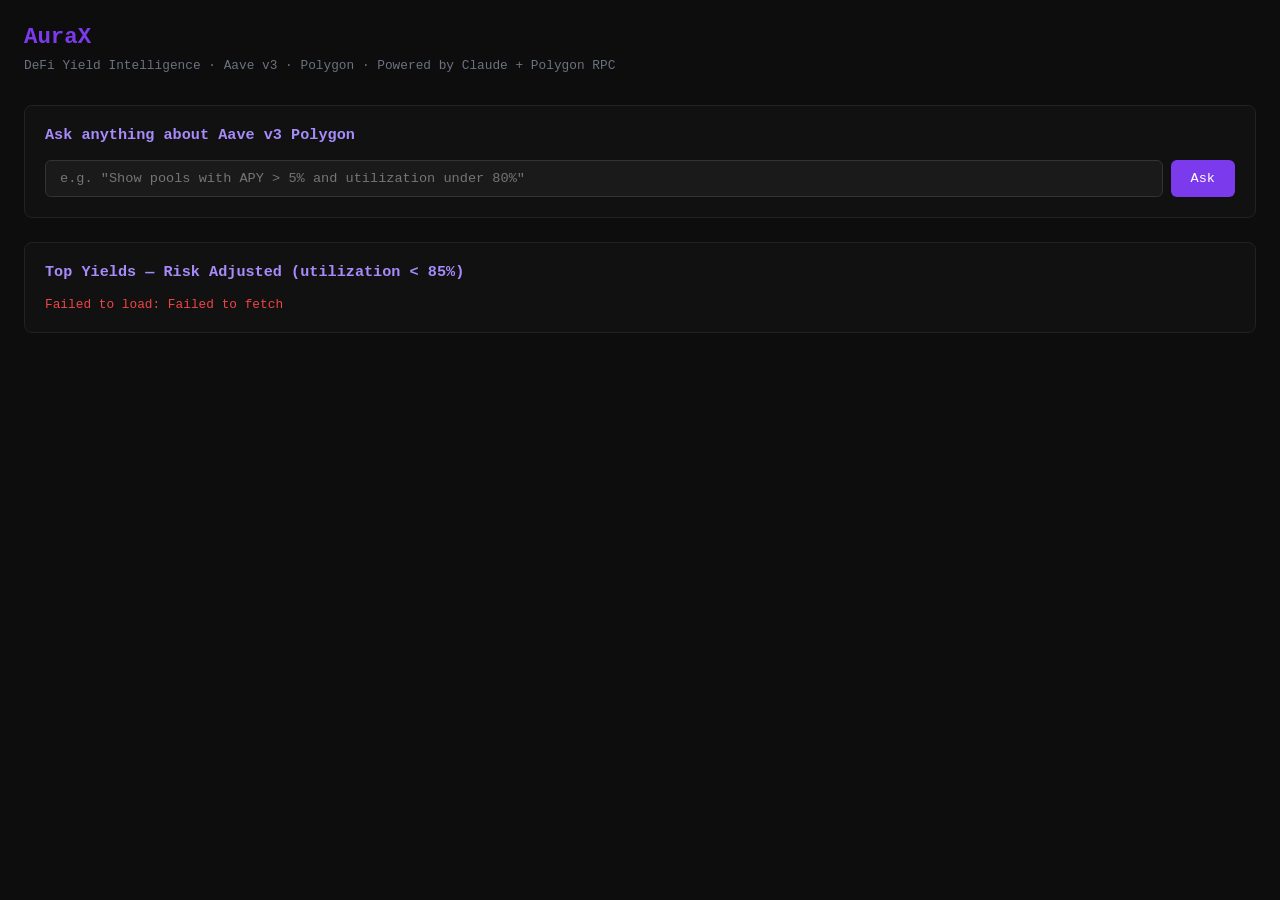
==== aurax/frontend/index.html @ 44237b3b "Add AuraX — DeFi Yield Intelligence platform on Aave v3 Polygon Live deposit/borrow rates via free P" ====
<!DOCTYPE html>
<html lang="en">
<head>
  <meta charset="UTF-8" />
  <title>AuraX — DeFi Yield Intel · Aave v3 Polygon</title>
  <style>
    * { box-sizing: border-box; margin: 0; padding: 0; }
    body { background: #0d0d0d; color: #e0e0e0; font-family: 'Courier New', monospace; padding: 24px; }
    h1 { color: #7c3aed; font-size: 1.4rem; margin-bottom: 8px; }
    .subtitle { color: #6b7280; font-size: 0.8rem; margin-bottom: 32px; }

    .panel { background: #111; border: 1px solid #222; border-radius: 8px; padding: 20px; margin-bottom: 24px; }
    .panel h2 { font-size: 0.95rem; color: #a78bfa; margin-bottom: 16px; }

    /* NL Query */
    .query-row { display: flex; gap: 8px; }
    #nl-input {
      flex: 1; background: #1a1a1a; border: 1px solid #333; color: #e0e0e0;
      padding: 10px 14px; border-radius: 6px; font-family: inherit; font-size: 0.85rem;
    }
    button {
      background: #7c3aed; color: white; border: none; padding: 10px 20px;
      border-radius: 6px; cursor: pointer; font-family: inherit; font-size: 0.85rem;
    }
    button:hover { background: #6d28d9; }
    button:disabled { background: #4b2d8a; cursor: not-allowed; }

    #sql-output {
      margin-top: 12px; background: #0a0a0a; border: 1px solid #1f1f1f;
      padding: 12px; border-radius: 4px; font-size: 0.75rem; color: #86efac;
      white-space: pre-wrap; display: none;
    }
    #summary-output {
      margin-top: 10px; font-size: 0.82rem; color: #d1d5db; line-height: 1.5; display: none;
    }

    /* Yield table */
    table { width: 100%; border-collapse: collapse; font-size: 0.8rem; }
    th { text-align: left; color: #6b7280; font-weight: normal; padding: 6px 10px; border-bottom: 1px solid #1f1f1f; }
    td { padding: 8px 10px; border-bottom: 1px solid #161616; }
    tr:hover td { background: #161616; }
    .apy-high { color: #4ade80; }
    .apy-mid  { color: #facc15; }
    .apy-low  { color: #9ca3af; }
    .frozen-badge { color: #ef4444; font-size: 0.7rem; margin-left: 4px; }

    .loading { color: #6b7280; font-size: 0.8rem; }
    .error   { color: #ef4444; font-size: 0.8rem; }
  </style>
</head>
<body>

<h1>AuraX</h1>
<p class="subtitle">DeFi Yield Intelligence · Aave v3 · Polygon · Powered by Claude + Polygon RPC</p>

<!-- NL Query Panel -->
<div class="panel">
  <h2>Ask anything about Aave v3 Polygon</h2>
  <div class="query-row">
    <input id="nl-input" type="text" placeholder='e.g. "Show pools with APY > 5% and utilization under 80%"' />
    <button id="ask-btn" onclick="runQuery()">Ask</button>
  </div>
  <pre id="sql-output"></pre>
  <div id="summary-output"></div>
</div>

<!-- Live Yields Panel -->
<div class="panel">
  <h2>Top Yields — Risk Adjusted (utilization &lt; 85%)</h2>
  <div id="yields-table"><p class="loading">Loading...</p></div>
</div>

<script>
  const API = 'http://localhost:8001';

  async function loadYields() {
    try {
      const res = await fetch(`${API}/yields/risk-adjusted`);
      const pools = await res.json();
      const tbody = pools.map(p => {
        const apy = p.deposit_apy_pct;
        const cls = apy >= 5 ? 'apy-high' : apy >= 2 ? 'apy-mid' : 'apy-low';
        const frozen = p.is_frozen ? '<span class="frozen-badge">FROZEN</span>' : '';
        return `<tr>
          <td>${p.symbol}${frozen}</td>
          <td class="${cls}">${apy.toFixed(2)}%</td>
          <td>${p.variable_borrow_apy_pct.toFixed(2)}%</td>
          <td>${(p.utilization_rate * 100).toFixed(1)}%</td>
        </tr>`;
      }).join('');

      document.getElementById('yields-table').innerHTML = `
        <table>
          <thead><tr><th>Asset</th><th>Deposit APY</th><th>Borrow APY</th><th>Utilization</th></tr></thead>
          <tbody>${tbody}</tbody>
        </table>`;
    } catch (e) {
      document.getElementById('yields-table').innerHTML = `<p class="error">Failed to load: ${e.message}</p>`;
    }
  }

  async function runQuery() {
    const q = document.getElementById('nl-input').value.trim();
    if (!q) return;
    const btn = document.getElementById('ask-btn');
    btn.disabled = true;
    btn.textContent = 'Running...';

    const sqlEl = document.getElementById('sql-output');
    const sumEl = document.getElementById('summary-output');
    sqlEl.style.display = 'none';
    sumEl.style.display = 'none';

    try {
      const res = await fetch(`${API}/query/`, {
        method: 'POST',
        headers: { 'Content-Type': 'application/json' },
        body: JSON.stringify({ question: q }),
      });
      const data = await res.json();
      sqlEl.textContent = data.sql;
      sqlEl.style.display = 'block';
      sumEl.textContent = data.summary;
      sumEl.style.display = 'block';
    } catch (e) {
      sqlEl.textContent = `Error: ${e.message}`;
      sqlEl.style.display = 'block';
    } finally {
      btn.disabled = false;
      btn.textContent = 'Ask';
    }
  }

  document.getElementById('nl-input').addEventListener('keydown', e => {
    if (e.key === 'Enter') runQuery();
  });

  loadYields();
</script>
</body>
</html>
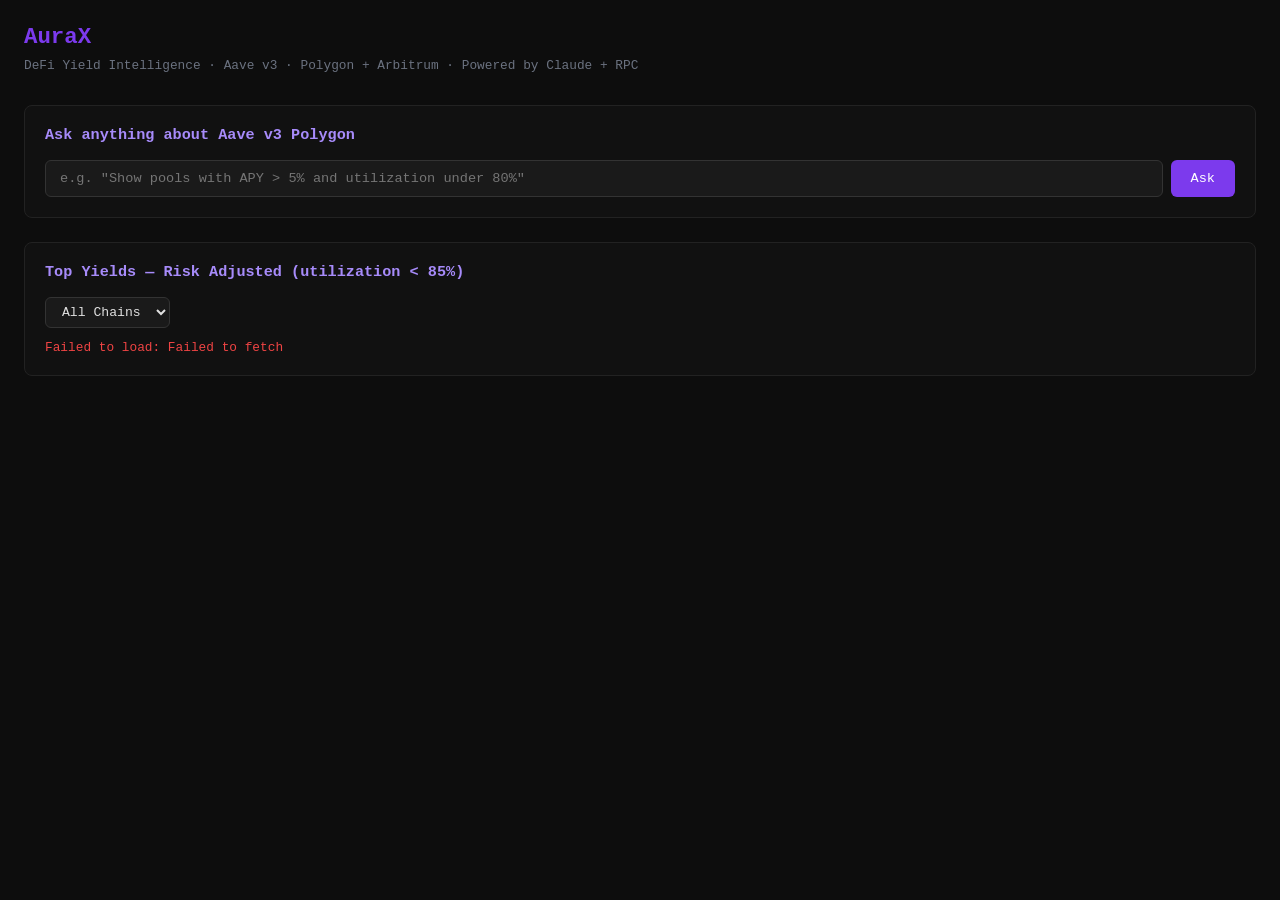
==== commit fab56c8a: "Add Arbitrum chain to AuraX — multi-chain Aave v3 yield intelligence Polygon + Arbitrum live rates v" ====
--- a/aurax/frontend/index.html
+++ b/aurax/frontend/index.html
@@ -51,7 +51,7 @@
 <body>
 
 <h1>AuraX</h1>
-<p class="subtitle">DeFi Yield Intelligence · Aave v3 · Polygon · Powered by Claude + Polygon RPC</p>
+<p class="subtitle">DeFi Yield Intelligence · Aave v3 · Polygon + Arbitrum · Powered by Claude + RPC</p>
 
 <!-- NL Query Panel -->
 <div class="panel">
@@ -67,31 +67,44 @@
 <!-- Live Yields Panel -->
 <div class="panel">
   <h2>Top Yields — Risk Adjusted (utilization &lt; 85%)</h2>
+  <div style="margin-bottom:12px">
+    <select id="chain-filter" onchange="loadYields()" style="background:#1a1a1a;border:1px solid #333;color:#e0e0e0;padding:6px 12px;border-radius:6px;font-family:inherit;font-size:0.82rem;cursor:pointer">
+      <option value="">All Chains</option>
+      <option value="polygon">Polygon</option>
+      <option value="arbitrum">Arbitrum</option>
+    </select>
+  </div>
   <div id="yields-table"><p class="loading">Loading...</p></div>
 </div>
 
 <script>
-  const API = 'http://localhost:8001';
+  const API = 'https://aurax.fly.dev';
 
   async function loadYields() {
+    const chain = document.getElementById('chain-filter').value;
+    const url = chain ? `${API}/yields/risk-adjusted?chain=${chain}` : `${API}/yields/risk-adjusted`;
     try {
-      const res = await fetch(`${API}/yields/risk-adjusted`);
+      const res = await fetch(url);
       const pools = await res.json();
       const tbody = pools.map(p => {
         const apy = p.deposit_apy_pct;
         const cls = apy >= 5 ? 'apy-high' : apy >= 2 ? 'apy-mid' : 'apy-low';
         const frozen = p.is_frozen ? '<span class="frozen-badge">FROZEN</span>' : '';
+        const chainBadge = p.chain === 'arbitrum'
+          ? '<span style="color:#60a5fa;font-size:0.7rem;margin-left:4px">ARB</span>'
+          : '<span style="color:#a78bfa;font-size:0.7rem;margin-left:4px">POL</span>';
         return `<tr>
-          <td>${p.symbol}${frozen}</td>
+          <td>${p.symbol}${chainBadge}${frozen}</td>
           <td class="${cls}">${apy.toFixed(2)}%</td>
           <td>${p.variable_borrow_apy_pct.toFixed(2)}%</td>
           <td>${(p.utilization_rate * 100).toFixed(1)}%</td>
+          <td>$${(p.tvl_usd/1e6).toFixed(1)}M</td>
         </tr>`;
       }).join('');
 
       document.getElementById('yields-table').innerHTML = `
         <table>
-          <thead><tr><th>Asset</th><th>Deposit APY</th><th>Borrow APY</th><th>Utilization</th></tr></thead>
+          <thead><tr><th>Asset</th><th>Deposit APY</th><th>Borrow APY</th><th>Utilization</th><th>TVL</th></tr></thead>
           <tbody>${tbody}</tbody>
         </table>`;
     } catch (e) {
